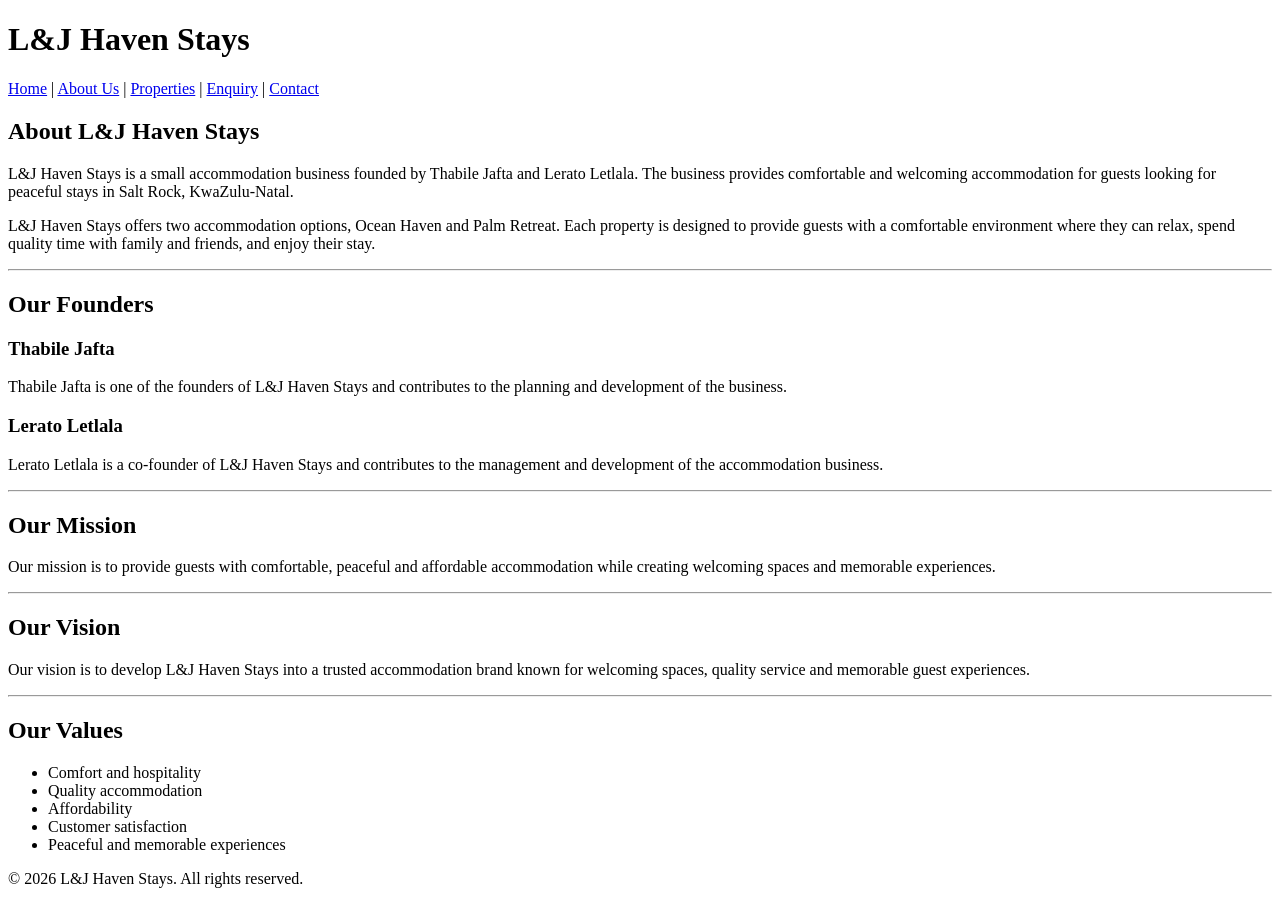
==== about.html @ ffbc9d4e "Part 2 - CSS and Responsive Design" ====
<!DOCTYPE html>
<html lang="en">

<head>
    <meta charset="UTF-8">
    <meta name="viewport" content="width=device-width, initial-scale=1.0">
    <title>L&J Haven Stays | About Us</title>
    <link rel="stylesheet" href="style.css">
</head>

<body>

    <!-- Website header and main navigation -->
    <header>
        <h1>L&J Haven Stays</h1>

        <!-- Navigation links to all main website pages -->
        <nav>
            <a href="index.html">Home</a> |
            <a href="about.html">About Us</a> |
            <a href="properties.html">Properties</a> |
            <a href="enquiry.html">Enquiry</a> |
            <a href="contact.html">Contact</a>
        </nav>
    </header>

    <!-- Main content of the About Us page -->
    <main>

        <!-- Introduction to the business -->
        <section>
            <h2>About L&J Haven Stays</h2>

            <p>
                L&J Haven Stays is a small accommodation business
                founded by Thabile Jafta and Lerato Letlala. The business
                provides comfortable and welcoming accommodation for
                guests looking for peaceful stays in Salt Rock,
                KwaZulu-Natal.
            </p>

            <p>
                L&J Haven Stays offers two accommodation options,
                Ocean Haven and Palm Retreat. Each property is designed
                to provide guests with a comfortable environment where
                they can relax, spend quality time with family and
                friends, and enjoy their stay.
            </p>
        </section>

        <hr>

        <!-- Information about the founders -->
        <section>
            <h2>Our Founders</h2>

            <h3>Thabile Jafta</h3>

            <p>
                Thabile Jafta is one of the founders of L&J Haven Stays
                and contributes to the planning and development of the
                business.
            </p>

            <h3>Lerato Letlala</h3>

            <p>
                Lerato Letlala is a co-founder of L&J Haven Stays and
                contributes to the management and development of the
                accommodation business.
            </p>
        </section>

        <hr>

        <!-- Mission statement -->
        <section>
            <h2>Our Mission</h2>

            <p>
                Our mission is to provide guests with comfortable,
                peaceful and affordable accommodation while creating
                welcoming spaces and memorable experiences.
            </p>
        </section>

        <hr>

        <!-- Vision statement -->
        <section>
            <h2>Our Vision</h2>

            <p>
                Our vision is to develop L&J Haven Stays into a trusted
                accommodation brand known for welcoming spaces,
                quality service and memorable guest experiences.
            </p>
        </section>

        <hr>

        <!-- Business values -->
        <section>
            <h2>Our Values</h2>

            <ul>
                <li>Comfort and hospitality</li>
                <li>Quality accommodation</li>
                <li>Affordability</li>
                <li>Customer satisfaction</li>
                <li>Peaceful and memorable experiences</li>
            </ul>
        </section>

    </main>

    <!-- Website footer containing copyright information -->
    <footer>
        <p>&copy; 2026 L&J Haven Stays. All rights reserved.</p>
    </footer>

</body>

</html>
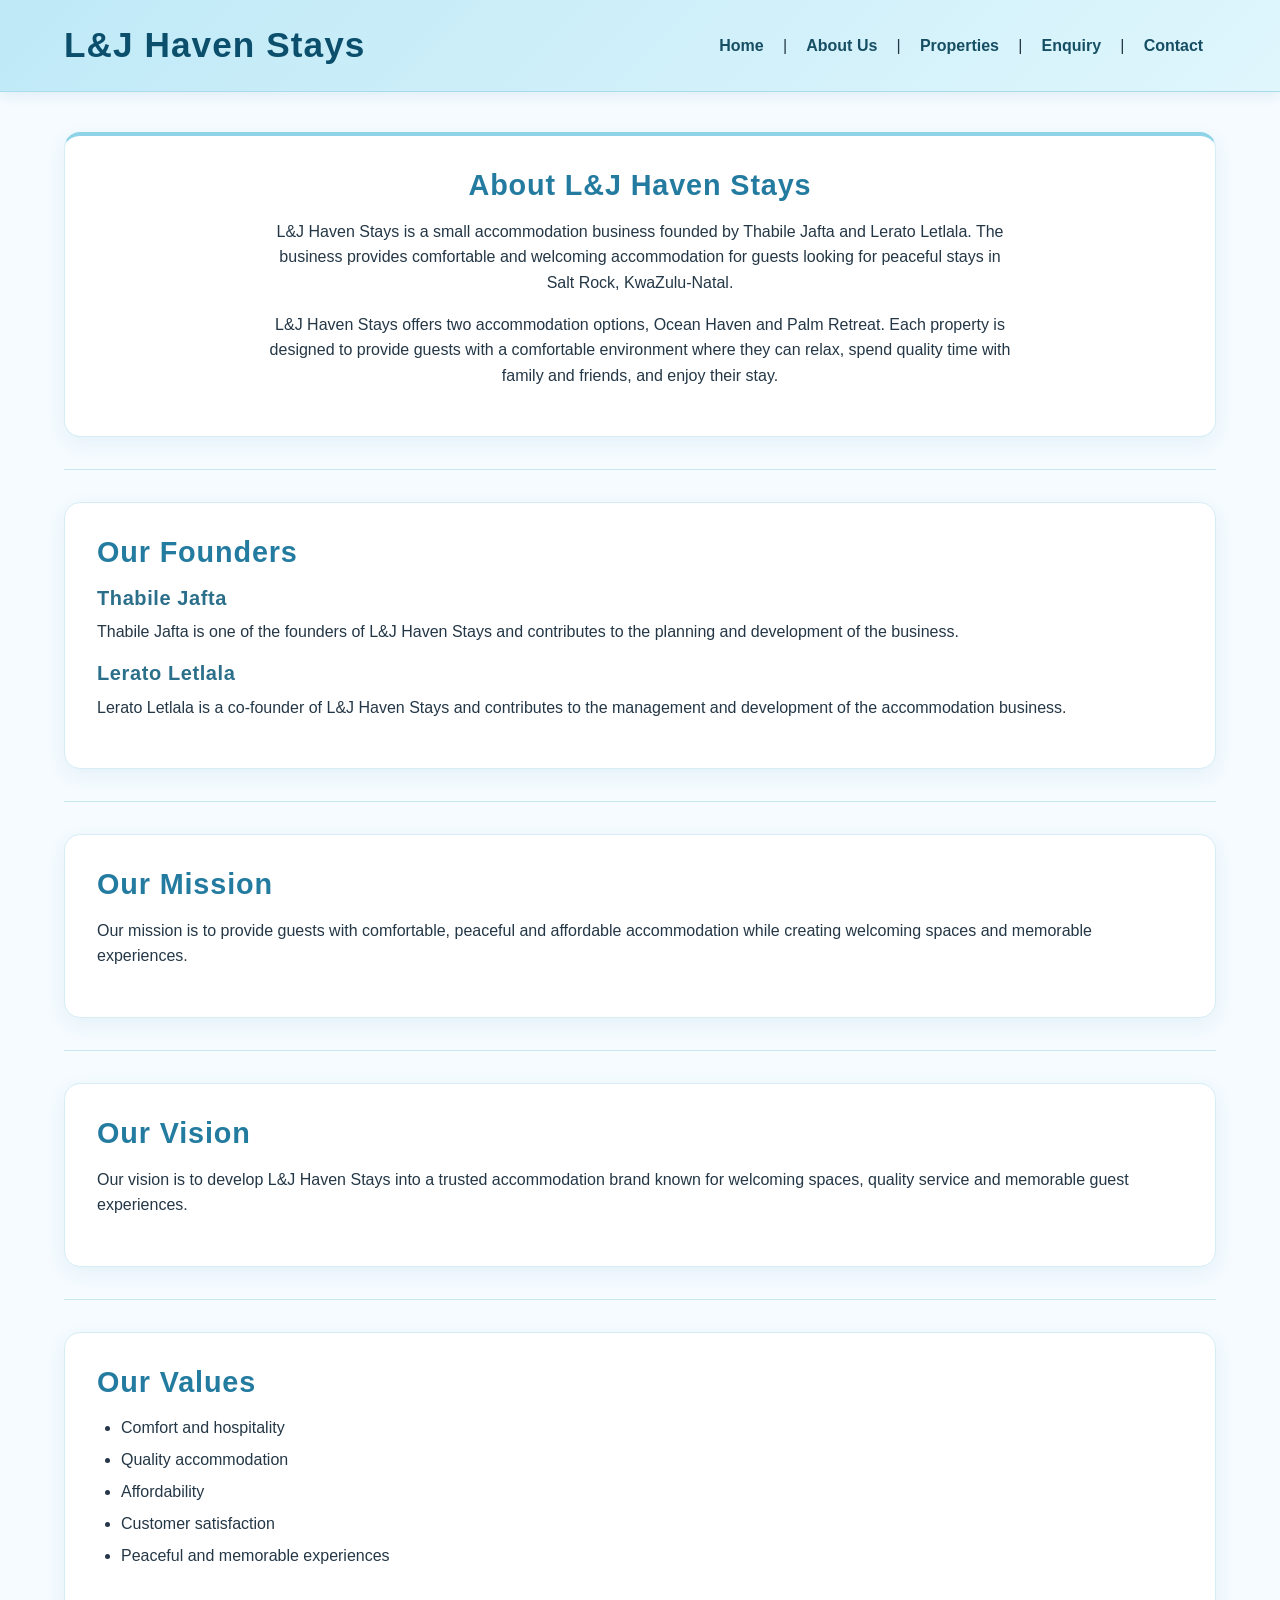
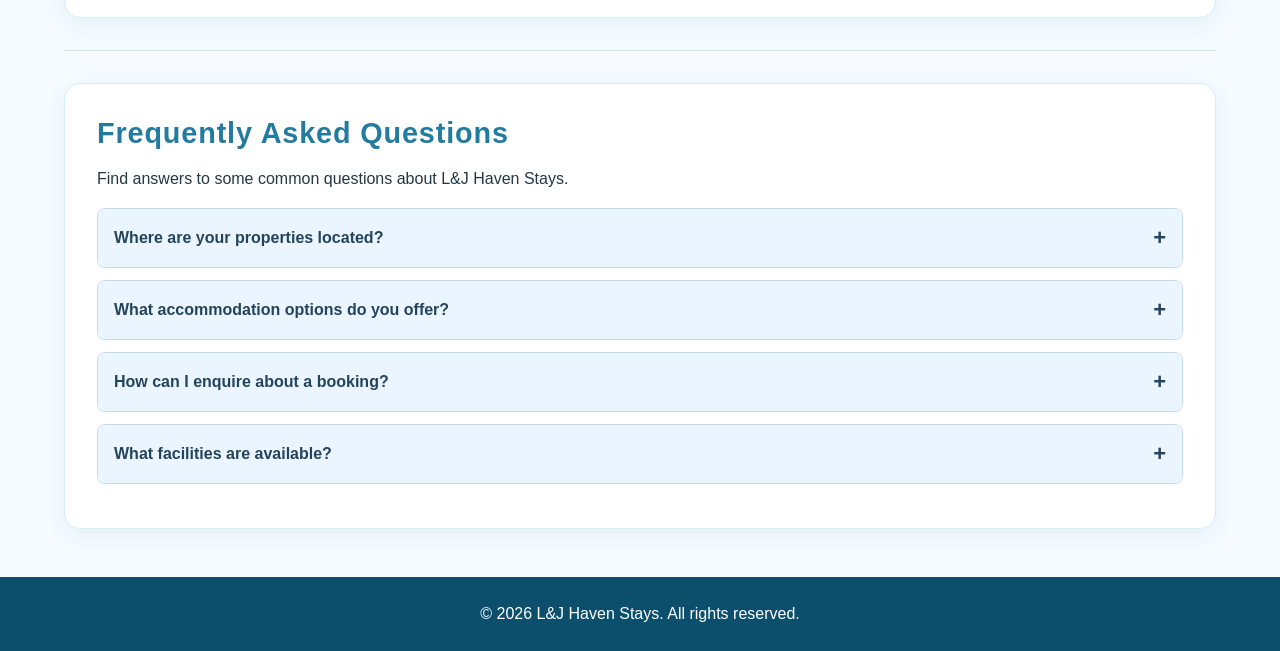
==== commit 7e3a69c1: "Update Part 3 Functionality and Documentation" ====
--- a/about.html
+++ b/about.html
@@ -4,9 +4,20 @@
 <head>
     <meta charset="UTF-8">
     <meta name="viewport" content="width=device-width, initial-scale=1.0">
-    <title>L&J Haven Stays | About Us</title>
+
+    <title>About L&J Haven Stays | Our Story in Salt Rock</title>
+
+    <meta name="description"
+          content="Learn about L&J Haven Stays, our commitment to comfortable coastal accommodation and our properties in Salt Rock, KwaZulu-Natal.">
+
+    <meta name="keywords"
+          content="About L&J Haven Stays, Salt Rock holiday accommodation, KwaZulu-Natal stays, coastal accommodation">
+
+    <meta name="author" content="L&J Haven Stays">
+
     <link rel="stylesheet" href="style.css">
 </head>
+
 
 <body>
 
@@ -99,6 +110,7 @@
 
         <hr>
 
+        
         <!-- Business values -->
         <section>
             <h2>Our Values</h2>
@@ -112,6 +124,55 @@
             </ul>
         </section>
 
+        <hr>
+
+        <!-- Frequently Asked Questions -->
+        <section class="faq-section">
+            <h2>Frequently Asked Questions</h2>
+
+            <p>Find answers to some common questions about L&J Haven Stays.</p>
+
+            <div class="faq-item">
+                <button class="faq-question" aria-expanded="false">
+                    Where are your properties located?
+                    <span class="faq-icon">+</span>
+                </button>
+                <div class="faq-answer" hidden>
+                    <p>Our accommodation properties are located in Salt Rock, KwaZulu-Natal.</p>
+                </div>
+            </div>
+
+            <div class="faq-item">
+                <button class="faq-question" aria-expanded="false">
+                    What accommodation options do you offer?
+                    <span class="faq-icon">+</span>
+                </button>
+                <div class="faq-answer" hidden>
+                    <p>We offer two accommodation options: Ocean Haven and Palm Retreat.</p>
+                </div>
+            </div>
+
+            <div class="faq-item">
+                <button class="faq-question" aria-expanded="false">
+                    How can I enquire about a booking?
+                    <span class="faq-icon">+</span>
+                </button>
+                <div class="faq-answer" hidden>
+                    <p>You can visit our Enquiry page and submit the accommodation enquiry form.</p>
+                </div>
+            </div>
+
+            <div class="faq-item">
+                <button class="faq-question" aria-expanded="false">
+                    What facilities are available?
+                    <span class="faq-icon">+</span>
+                </button>
+                <div class="faq-answer" hidden>
+                    <p>Our properties offer facilities such as Wi-Fi, braai areas and equipped kitchens. Ocean Haven also has a private pool, while Palm Retreat has a private garden.</p>
+                </div>
+            </div>
+        </section>
+
     </main>
 
     <!-- Website footer containing copyright information -->
@@ -119,6 +180,8 @@
         <p>&copy; 2026 L&J Haven Stays. All rights reserved.</p>
     </footer>
 
+     <script src="js/main.js" defer></script>
+    <script src="js/about.js" defer></script>
+
 </body>
-
 </html>
--- a/style.css
+++ b/style.css
@@ -0,0 +1,840 @@
+/* =========================================
+   L&J HAVEN STAYS - MAIN STYLESHEET
+   ========================================= */
+
+/* ---------- CSS RESET ---------- */
+@import url('https://fonts.googleapis.com./css2?family=Poppins:wght@500;600;700&display=swap');
+* {
+    margin: 0;
+    padding: 0;
+    box-sizing: border-box;
+}
+
+html {
+    scroll-behavior: smooth;
+}
+
+body {
+    font-family: "Aptos", Arial, sans-serif;
+    font-size: 1rem;
+    line-height: 1.6;
+    color: #243746;
+    background-color: #f5fbff;
+}
+
+
+/* ---------- BASE TYPOGRAPHY ---------- */
+
+h1,
+h2,
+h3 {
+    font-family: "Poppins" , Arial, sans-serif;
+    line-height: 1.2;
+    letter-spacing: 0.03em;
+}
+
+h1 {
+    font-size: 2.2rem;
+    font-weight: 700;
+}
+
+h2 {
+    font-size: 1.8rem;
+    color: #247ba0;
+    margin-bottom: 1rem;
+}
+
+h3 {
+    font-size: 1.25rem;
+    color: #2b6f8a;
+    margin-bottom: 0.6rem;
+}
+
+p {
+    margin-bottom: 1rem;
+}
+
+a {
+    color: #1677a8;
+    text-decoration: none;
+    font-weight: 600;
+    transition: color 0.3s ease;
+}
+
+a:hover {
+    color: #0b4f6c;
+    text-decoration: underline;
+}
+
+a:active {
+    color: #083b50;
+}
+
+
+/* ---------- HEADER & NAVIGATION ---------- */
+
+header {
+    background: linear-gradient(135deg, #bfe9f7, #dff6fc);
+    padding: 1.5rem 5%;
+    display: flex;
+    justify-content: space-between;
+    align-items: center;
+    gap: 2rem;
+    border-bottom: 1px solid #a8dceb;
+    box-shadow: 0 0.2rem 0.8rem rgba(36, 123, 160, 0.12);
+}
+
+header h1 {
+    color: #0b4f6c;
+}
+
+nav {
+    display: flex;
+    flex-wrap: wrap;
+    justify-content: center;
+    align-items: center;
+    gap: 0.4rem;
+}
+
+nav a {
+    display: inline-block;
+    padding: 0.55rem 0.8rem;
+    border-radius: 0.5rem;
+    color: #164e63;
+    transition: all 0.3s ease;
+}
+
+nav a:hover {
+    background-color: #ffffff;
+    color: #0b6e99;
+    text-decoration: none;
+    box-shadow: 0 0.2rem 0.6rem rgba(36, 123, 160, 0.15);
+}
+
+nav a:active {
+    transform: scale(0.97);
+}
+
+
+/* ---------- MAIN CONTENT ---------- */
+
+main {
+    width: 90%;
+    max-width: 1200px;
+    margin: 2.5rem auto;
+}
+
+main > section {
+    background-color: #ffffff;
+    padding: 2rem;
+    margin-bottom: 2rem;
+    border: 1px solid #d6edf5;
+    border-radius: 1rem;
+    box-shadow: 0 0.4rem 1.2rem rgba(36, 123, 160, 0.08);
+}
+
+main > section:first-child {
+    border-top: 0.3rem solid #8fd3e8;
+}
+
+hr {
+    border: 0;
+    border-top: 1px solid #c9e7f1;
+    margin: 2rem 0;
+}
+
+
+/* ---------- HOMEPAGE ---------- */
+
+main > section:first-child {
+    text-align: center;
+}
+
+main > section:first-child img {
+    display: block;
+    width: min(300px, 80%);
+    height: auto;
+    margin: 1.5rem auto;
+    border-radius: 1rem;
+    box-shadow: 0 0.5rem 1.2rem rgba(36, 123, 160, 0.18);
+}
+
+main > section:first-child p {
+    max-width: 750px;
+    margin-left: auto;
+    margin-right: auto;
+}
+
+
+/* ---------- PROPERTY CARDS ---------- */
+.property-grid {
+    display: grid;
+    grid-template-columns: repeat(2, 1fr);
+    gap: 2 rem;
+}
+
+
+.property-card {
+    background: #f3fbfe;
+    border: 1px solid #c7e8f2;
+    border-radius: 1rem;
+    padding: 1.25rem;
+    margin: 1.5rem 0;
+    transition: transform 0.3s ease, box-shadow 0.3s ease;
+}
+
+.property-card:hover {
+    transform: translateY(-0.3rem);
+    box-shadow: 0 0.7rem 1.5rem rgba(36, 123, 160, 0.16);
+}
+
+.property-card img {
+    display: block;
+    width: 100%;
+    max-width: 500px;
+    height: 280px;
+    object-fit: cover;
+    margin: 0 auto;
+    border-radius: 0.8rem;
+}
+
+.property-card h3,
+.property-card p {
+    text-align: center;
+}
+
+
+/* ---------- LISTS ---------- */
+
+ul {
+    padding-left: 1.5rem;
+    margin-bottom: 1rem;
+}
+
+li {
+    margin-bottom: 0.4rem;
+}
+
+
+/* ---------- PROPERTY GALLERIES ---------- */
+
+main > section img {
+    max-width: 100%;
+    height: auto;
+    border-radius: 0.7rem;
+}
+
+main > section h3 + img {
+    margin-top: 0.5rem;
+}
+
+
+/* ---------- FORMS ---------- */
+
+form {
+    max-width: 700px;
+    margin: 0 auto;
+}
+
+form p {
+    margin-bottom: 1.3rem;
+}
+
+label {
+    display: inline-block;
+    margin-bottom: 0.4rem;
+    font-weight: 600;
+    color: #24566b;
+}
+
+input,
+select,
+textarea {
+    width: 100%;
+    padding: 0.75rem;
+    font-family: inherit;
+    font-size: 1rem;
+    color: #243746;
+    background-color: #fbfeff;
+    border: 1px solid #a9d8e7;
+    border-radius: 0.5rem;
+    outline: none;
+    transition: border-color 0.3s ease, box-shadow 0.3s ease;
+}
+
+input:focus,
+select:focus,
+textarea:focus {
+    border-color: #329bc0;
+    box-shadow: 0 0 0 0.2rem rgba(50, 155, 192, 0.15);
+}
+
+textarea {
+    resize: vertical;
+    min-height: 8rem;
+}
+
+button {
+    display: inline-block;
+    padding: 0.75rem 1.5rem;
+    border: 0;
+    border-radius: 0.5rem;
+    background-color: #5bb9d6;
+    color: #ffffff;
+    font-family: inherit;
+    font-size: 1rem;
+    font-weight: 700;
+    cursor: pointer;
+    transition: background-color 0.3s ease,
+                transform 0.2s ease,
+                box-shadow 0.3s ease;
+}
+
+button:hover {
+    background-color: #2f91b2;
+    box-shadow: 0 0.3rem 0.8rem rgba(36, 123, 160, 0.2);
+}
+
+button:active {
+    transform: scale(0.97);
+}
+
+button:focus {
+    outline: 0.2rem solid #bfe9f7;
+    outline-offset: 0.15rem;
+}
+
+
+/* ---------- CONTACT INFORMATION ---------- */
+
+main section p strong {
+    color: #155d78;
+}
+
+
+/* ---------- MAPS ---------- */
+
+iframe {
+    display: block;
+    width: 100%;
+    max-width: 600px;
+    height: 350px;
+    margin: 1rem 0 2rem;
+    border-radius: 0.8rem;
+    box-shadow: 0 0.3rem 1rem rgba(36, 123, 160, 0.12);
+}
+
+
+/* ---------- THANK YOU PAGE ---------- */
+
+body:has(h2:first-child) {
+    min-height: 100vh;
+}
+
+main > h2 {
+    margin-bottom: 1rem;
+}
+
+
+/* ---------- SMALL TEXT ---------- */
+
+small {
+    color: #52717e;
+    font-size: 0.9rem;
+}
+
+
+/* ---------- FOOTER ---------- */
+
+footer {
+    background-color: #0b4f6c;
+    color: #ffffff;
+    text-align: center;
+    padding: 1.5rem 5%;
+    margin-top: 3rem;
+}
+
+footer p {
+    margin: 0;
+}
+
+
+/* =========================================
+   RESPONSIVE DESIGN
+   ========================================= */
+
+/* ---------- TABLET ---------- */
+
+@media (max-width: 900px) {
+
+    header {
+        flex-direction: column;
+        text-align: center;
+        gap: 1rem;
+    }
+
+    nav {
+        width: 100%;
+    }
+
+    main {
+        width: 92%;
+    }
+
+    main > section {
+        padding: 1.5rem;
+    }
+
+    h1 {
+        font-size: 2rem;
+    }
+
+    h2 {
+        font-size: 1.6rem;
+    }
+
+    iframe {
+        height: 300px;
+    }
+}
+
+
+/* ---------- MOBILE ---------- */
+
+@media (max-width: 600px) {
+
+    body {
+        font-size: 0.95rem;
+    }
+
+    header {
+        padding: 1.2rem 4%;
+    }
+
+    header h1 {
+        font-size: 1.7rem;
+    }
+
+    nav {
+        flex-direction: column;
+        gap: 0.2rem;
+    }
+
+    nav a {
+        width: 100%;
+        text-align: center;
+        padding: 0.5rem;
+    }
+
+    main {
+        width: 94%;
+        margin: 1.5rem auto;
+    }
+
+    main > section {
+        padding: 1.2rem;
+        border-radius: 0.7rem;
+    }
+
+    h2 {
+        font-size: 1.45rem;
+    }
+
+    h3 {
+        font-size: 1.15rem;
+    }
+
+    .property-card {
+        padding: 1rem;
+    }
+
+    .property-card img {
+        max-width: 100%;
+    }
+
+    iframe {
+        height: 250px;
+    }
+
+    input,
+    select,
+    textarea,
+    button {
+        font-size: 1rem;
+    }
+
+    button {
+        width: 100%;
+    }
+
+    footer {
+        padding: 1.2rem 4%;
+    }
+}
+/* -------- RESPONSIVE DESIGN -------- */
+
+@media (max-width: 768px) {
+
+    .property-card {
+        width: 100%;
+    }
+
+    .property-card img {
+        width: 100%;
+        height: 220px;
+    }
+
+    nav {
+        flex-direction: column;
+        gap: 0.5rem;
+    }
+
+    main {
+        width: 92%;
+    }
+}
+
+@media (max-width: 480px) {
+
+    h1 {
+        font-size: 1.8rem;
+    }
+
+    h2 {
+        font-size: 1.5rem;
+    }
+
+    .property-card img {
+        height: 200px;
+    }
+
+    main {
+        width: 94%;
+    }
+}
+/* -------- RESPONSIVE DESIGN -------- */
+
+@media (max-width: 768px) {
+
+    .property-card {
+        width: 100%;
+    }
+
+    .property-card img {
+        width: 100%;
+        height: 220px;
+    }
+
+    nav {
+        flex-direction: column;
+        gap: 0.5rem;
+    }
+
+    main {
+        width: 92%;
+    }
+}
+
+@media (max-width: 480px) {
+
+    h1 {
+        font-size: 1.8rem;
+    }
+
+    h2 {
+        font-size: 1.5rem;
+    }
+
+    .property-card img {
+        height: 200px;
+    }
+
+    main {
+        width: 94%;
+    }
+}
+
+@media (max-width: 600px) {
+
+    .property-card {
+        width: 100%;
+        max-width: 100%;
+        flex: 0 0 100%;
+        box-sizing: border-box;
+        margin-left: 0;
+        margin-right: 0;
+    }
+
+}
+@media (max-width: 600px) {
+
+    .property-card {
+        grid-column: 1 / -1;
+    }
+
+}
+
+/* Property image gallery */
+.property-gallery {
+    display: grid;
+    grid-area: gallery;
+    grid-template-columns: repeat(2, 1fr);
+    gap: 1rem;
+    margin: 1.5rem 0 2rem;
+}
+
+.property-gallery img {
+    width: 100%;
+    height: auto;
+    object-fit: block;
+    border-radius: 0.8rem;
+    box-shadow: 0 4px 12px rgba(0, 0, 0, 0.12);
+    grid-column: auto;
+}
+
+/* Mobile gallery */
+@media (max-width: 600px) {
+    .property-gallery {
+        grid-template-columns: 1fr;
+    }
+
+    .property-gallery img {
+        height: 230px;
+    }
+}
+/* Accommodation feature card */
+.property-features {
+    background-color: #dff3ff;
+    grid-area: features;
+    padding: 1.5rem;
+    border-radius: 1rem;
+    box-shadow: 0 4px 15px rgba(0, 0, 0, 0.10);
+}
+
+.property-features h3 {
+    color: #1769aa;
+    margin-top: 0;
+    margin-bottom: 1.2rem;
+}
+
+.property-features ul {
+    list-style: none;
+    padding: 0;
+    margin: 0;
+}
+
+.property-features li {
+    padding: 0.6rem 0;
+    border-bottom: 1px solid rgba(23, 105, 170, 0.15);
+}
+
+.property-features li:last-child {
+    border-bottom: none;
+}
+
+.property-features p {
+    margin-top: 1.5rem;
+}
+
+.property-features a {
+    display: inline-block;
+    background-color: #1769aa;
+    color: white;
+    padding: 0.75rem 1.2rem;
+    border-radius: 2rem;
+    text-decoration: none;
+    font-weight: bold;
+}
+
+.property-features a:hover {
+    background-color: #0d4f80;
+}
+/* Property gallery and features layout */
+.property-layout {
+    display: grid;
+    grid-template-columns: 2fr 1fr;
+    grid-template-areas: "gallery features";
+    gap: 2rem;
+    align-items: start;
+}
+
+.property-features {
+    height: fit-content;
+}
+
+/* Mobile property layout */
+@media (max-width: 600px) {
+    .property-layout {
+        grid-template-columns: 1fr;
+        grid-template-areas:
+            "gallery"
+            "features";
+        }
+}
+/* Desktop property gallery */
+@media (min-width: 601px) {
+    .property-gallery {
+        display: grid;
+        grid-template-columns: repeat(2, minmax(0, 1fr));
+        gap: 1rem;
+    }
+
+    .property-gallery img {
+        width: 100%;
+        height: auto;
+        display: block;
+    }
+}
+/* Facility icons */
+.facility-list li {
+    display: flex;
+    align-items: center;
+    gap: 0.7rem;
+}
+
+.facility-list li span {
+    font-size: 1.1rem;
+    min-width: 1.5rem;
+}
+/* =================================
+   IMAGE GALLERY LIGHTBOX
+================================= */
+
+.lj-lightbox {
+    display: none;
+    position: fixed;
+    z-index: 9999;
+    inset: 0;
+    background: rgba(0, 0, 0, 0.88);
+    justify-content: center;
+    align-items: center;
+    padding: 30px;
+}
+
+.lj-lightbox.active {
+    display: flex;
+}
+
+.lj-lightbox-image {
+    max-width: 90%;
+    max-height: 85vh;
+    object-fit: contain;
+    border-radius: 10px;
+    box-shadow: 0 5px 25px rgba(0, 0, 0, 0.4);
+}
+
+.lj-lightbox-close {
+    position: absolute;
+    top: 20px;
+    right: 30px;
+    border: none;
+    background: transparent;
+    color: white;
+    font-size: 42px;
+    cursor: pointer;
+    line-height: 1;
+}
+
+.lj-lightbox-close:hover {
+    color: #add8e6;
+}
+
+/* Mobile adjustments */
+@media (max-width: 600px) {
+    .lj-lightbox {
+        padding: 15px;
+    }
+
+    .lj-lightbox-image {
+        max-width: 100%;
+        max-height: 75vh;
+    }
+
+    .lj-lightbox-close {
+        top: 12px;
+        right: 18px;
+    }
+}
+/* =================================
+   FAQ ACCORDION
+================================= */
+
+.faq-section {
+    margin-top: 30px;
+    margin-bottom: 30px;
+}
+
+.faq-item {
+    margin-bottom: 12px;
+    border: 1px solid #c5dceb;
+    border-radius: 8px;
+    overflow: hidden;
+}
+
+.faq-question {
+    width: 100%;
+    padding: 16px;
+    background-color: #eaf5ff;
+    border: none;
+    display: flex;
+    justify-content: space-between;
+    align-items: center;
+    text-align: left;
+    font-size: 16px;
+    font-weight: bold;
+    color: #24445c;
+    cursor: pointer;
+}
+
+.faq-question:hover {
+    background-color: #d8ebfa;
+}
+
+.faq-question:focus-visible {
+    outline: 2px solid #397eae;
+    outline-offset: -2px;
+}
+
+.faq-icon {
+    font-size: 22px;
+    margin-left: 15px;
+}
+
+.faq-answer {
+    padding: 5px 16px 12px;
+    background-color: #ffffff;
+}
+
+.faq-answer p {
+    margin-bottom: 5px;
+}
+/*
+   SCROLL REVEAL ANIMATIONS
+*/
+
+.reveal {
+    opacity: 0;
+    transform: translateY(25px);
+    transition: opacity 0.7s ease, transform 0.7s ease;
+}
+
+.reveal.active {
+    opacity: 1;
+    transform: translateY(0);
+}
+
+/* Accessibility: respect reduced motion preferences */
+@media (prefers-reduced-motion: reduce) {
+    .reveal {
+        opacity: 1;
+        transform: none;
+        transition: none;
+    }
+}
+
+.map-note {
+    font-size: 0.85rem;
+    color: #666;
+    font-style: italic;
+    margin-top: 8px;
+}
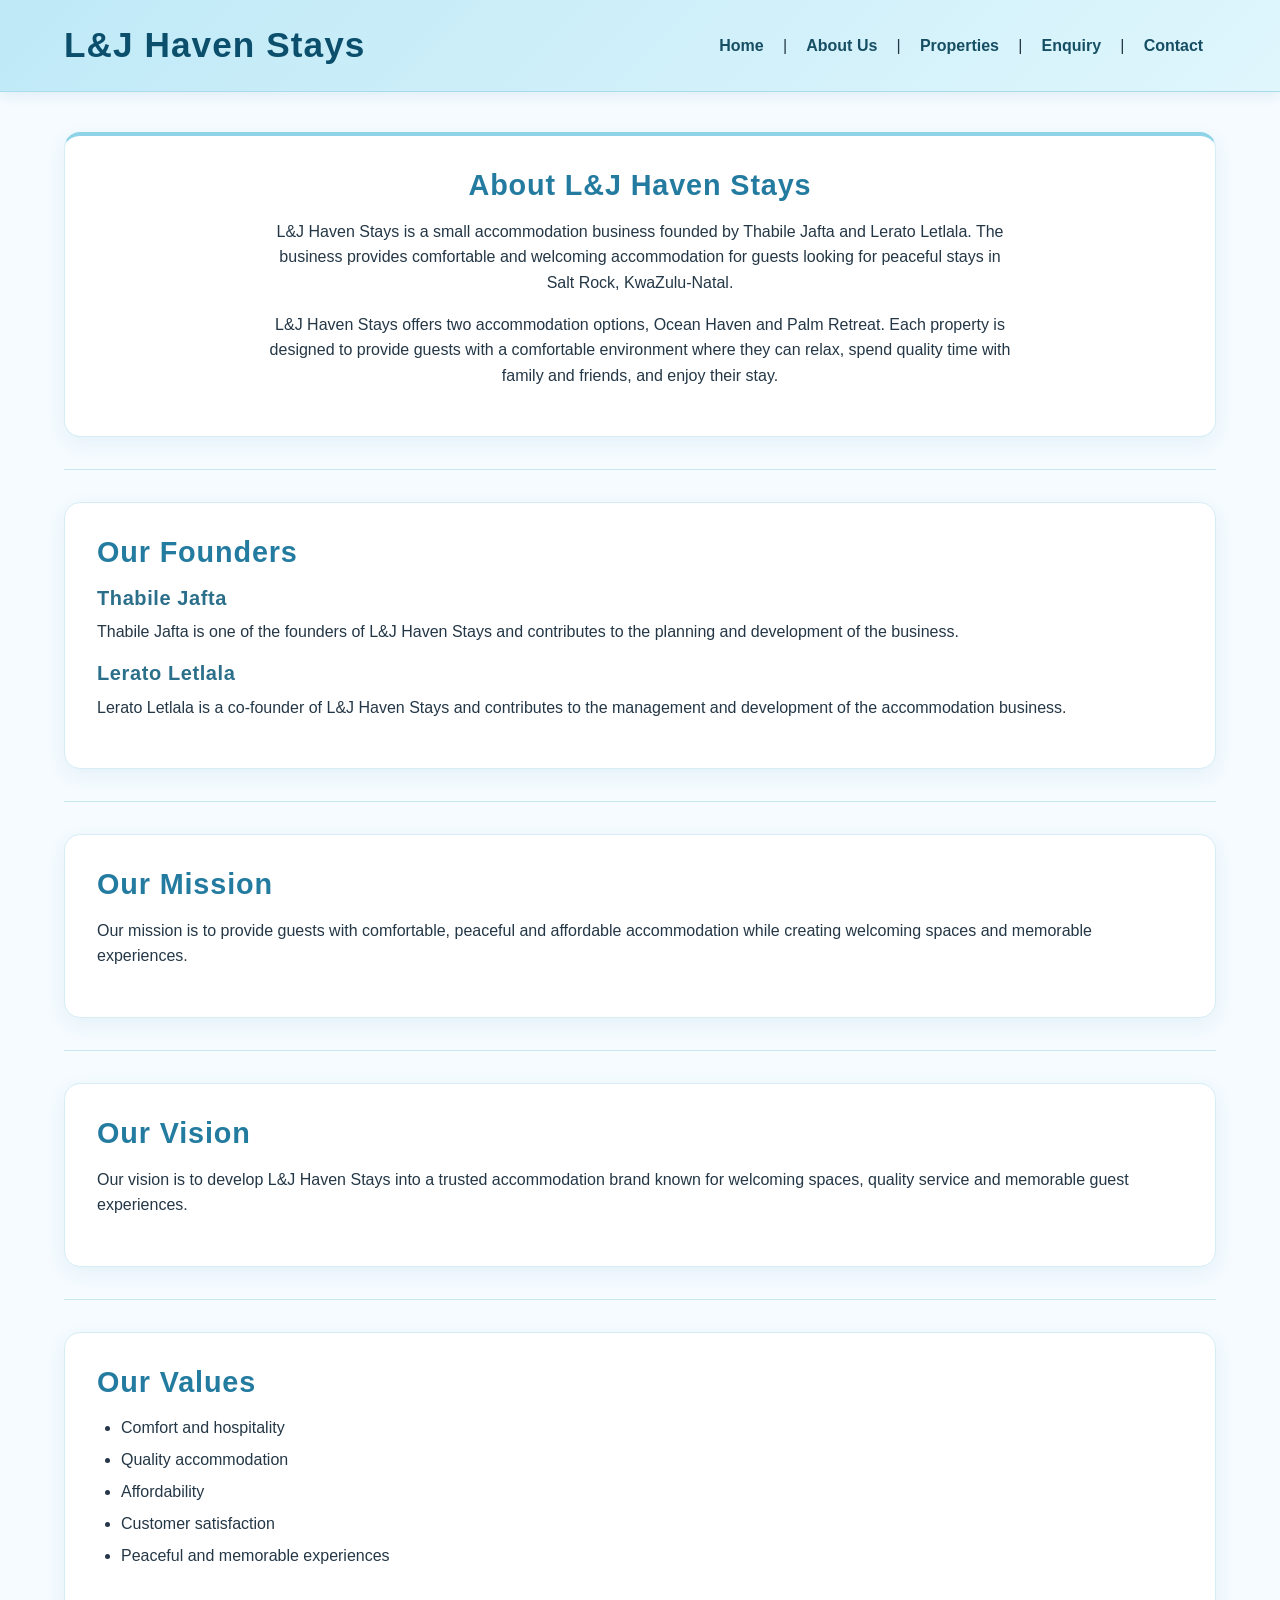
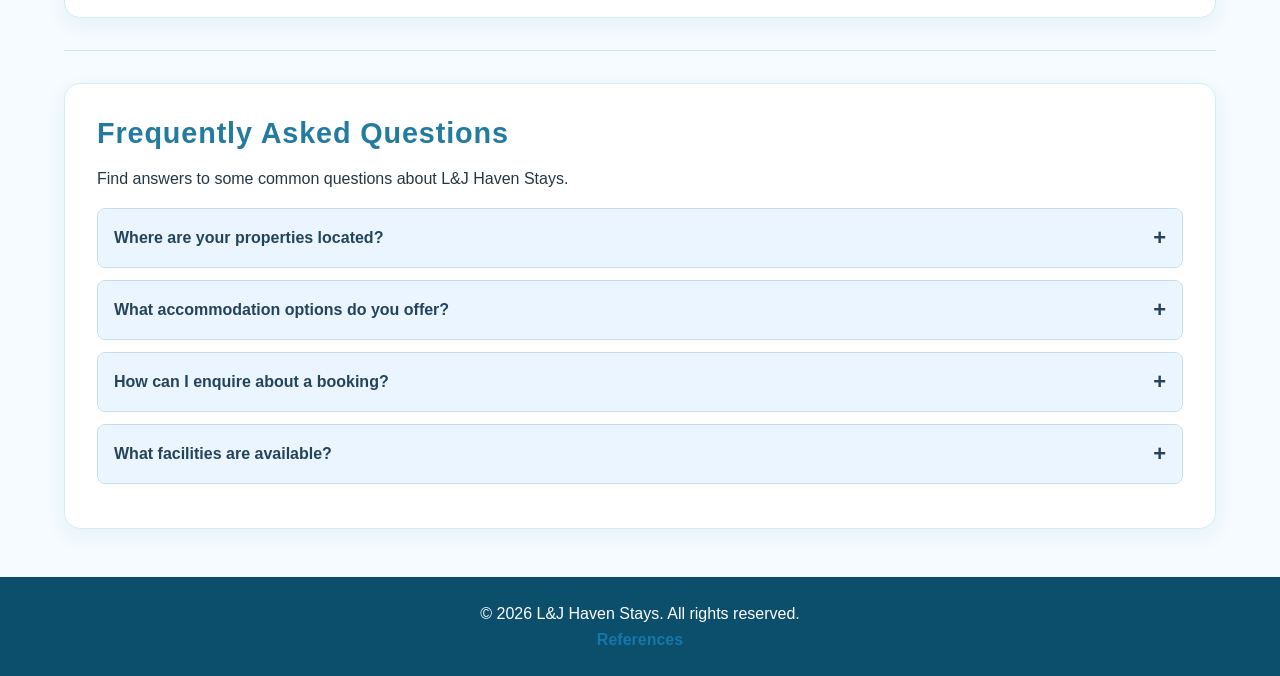
==== commit d7a90c4f: "Add references page and update documentation" ====
--- a/about.html
+++ b/about.html
@@ -176,8 +176,9 @@
     </main>
 
     <!-- Website footer containing copyright information -->
-    <footer>
-        <p>&copy; 2026 L&J Haven Stays. All rights reserved.</p>
+   <footer>
+    <p>&copy; 2026 L&J Haven Stays. All rights reserved.</p>
+    <p><a href="references.html">References</a></p>
     </footer>
 
      <script src="js/main.js" defer></script>
